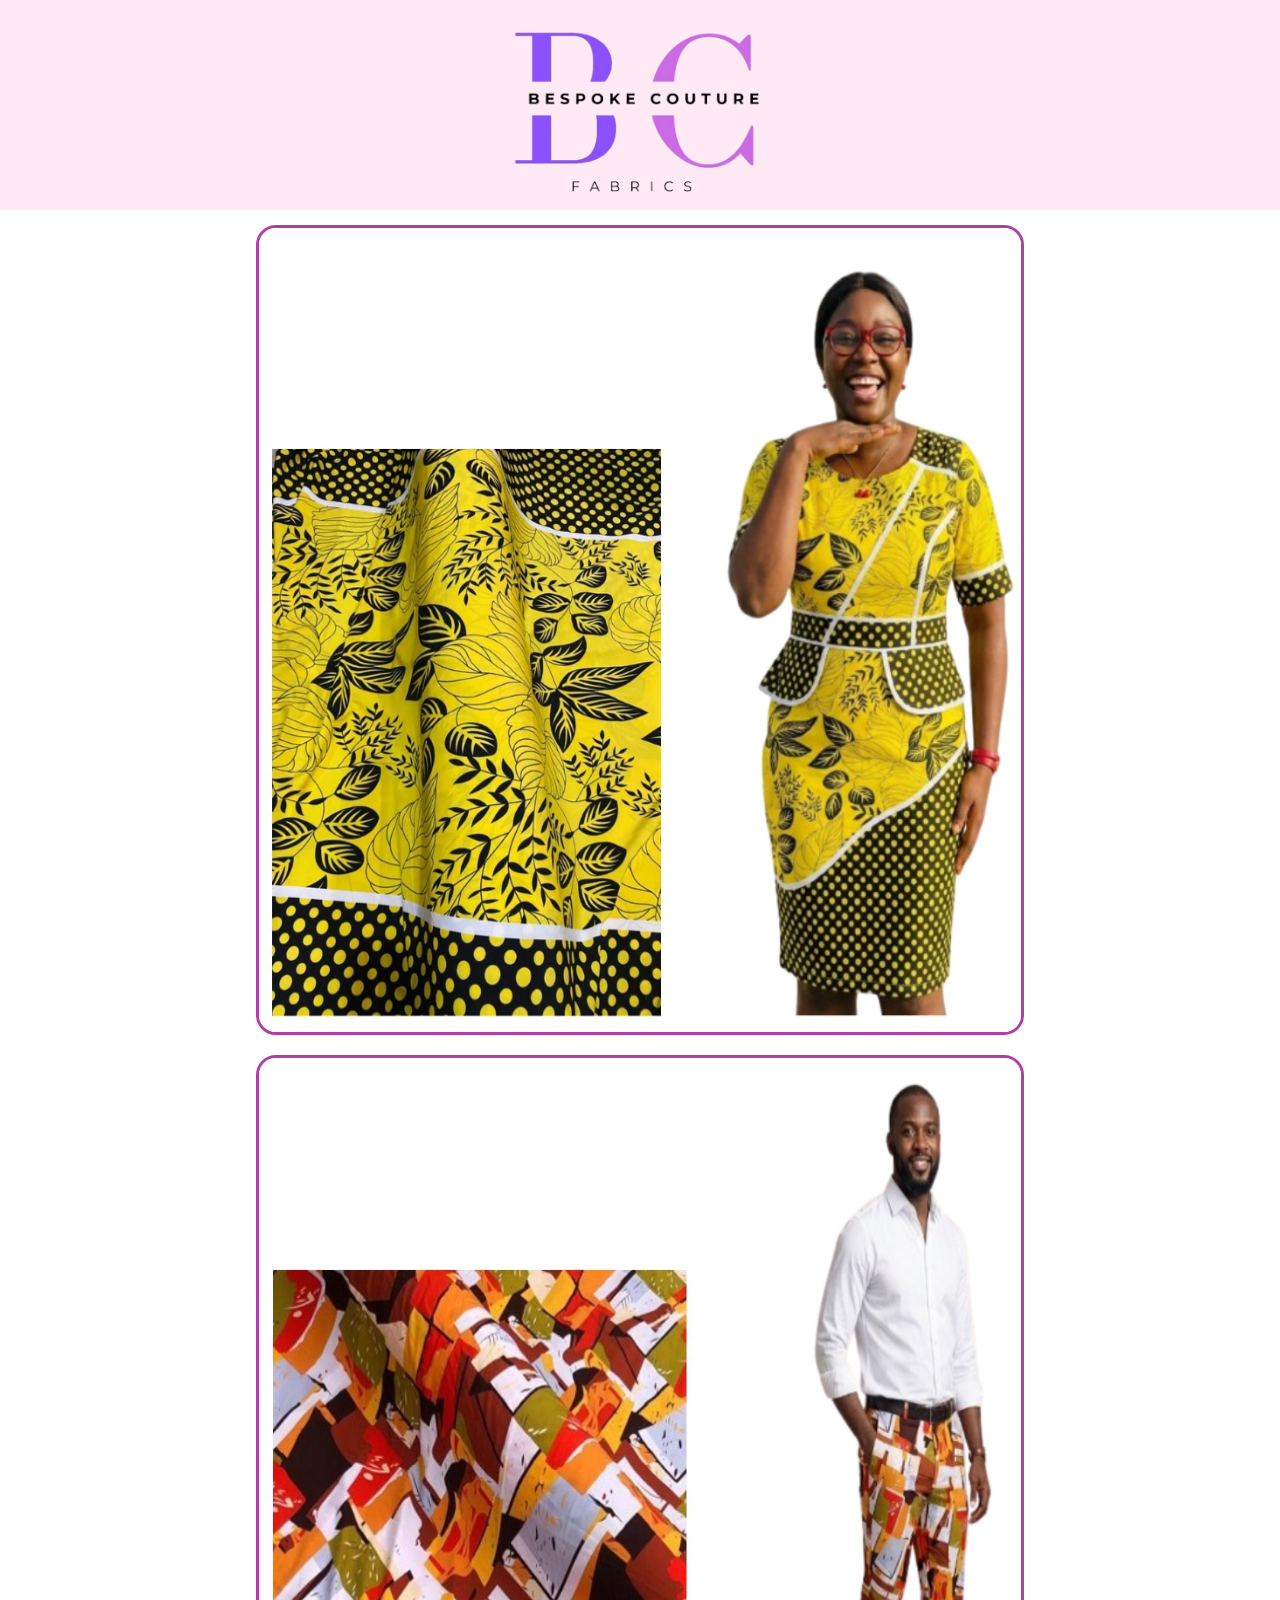
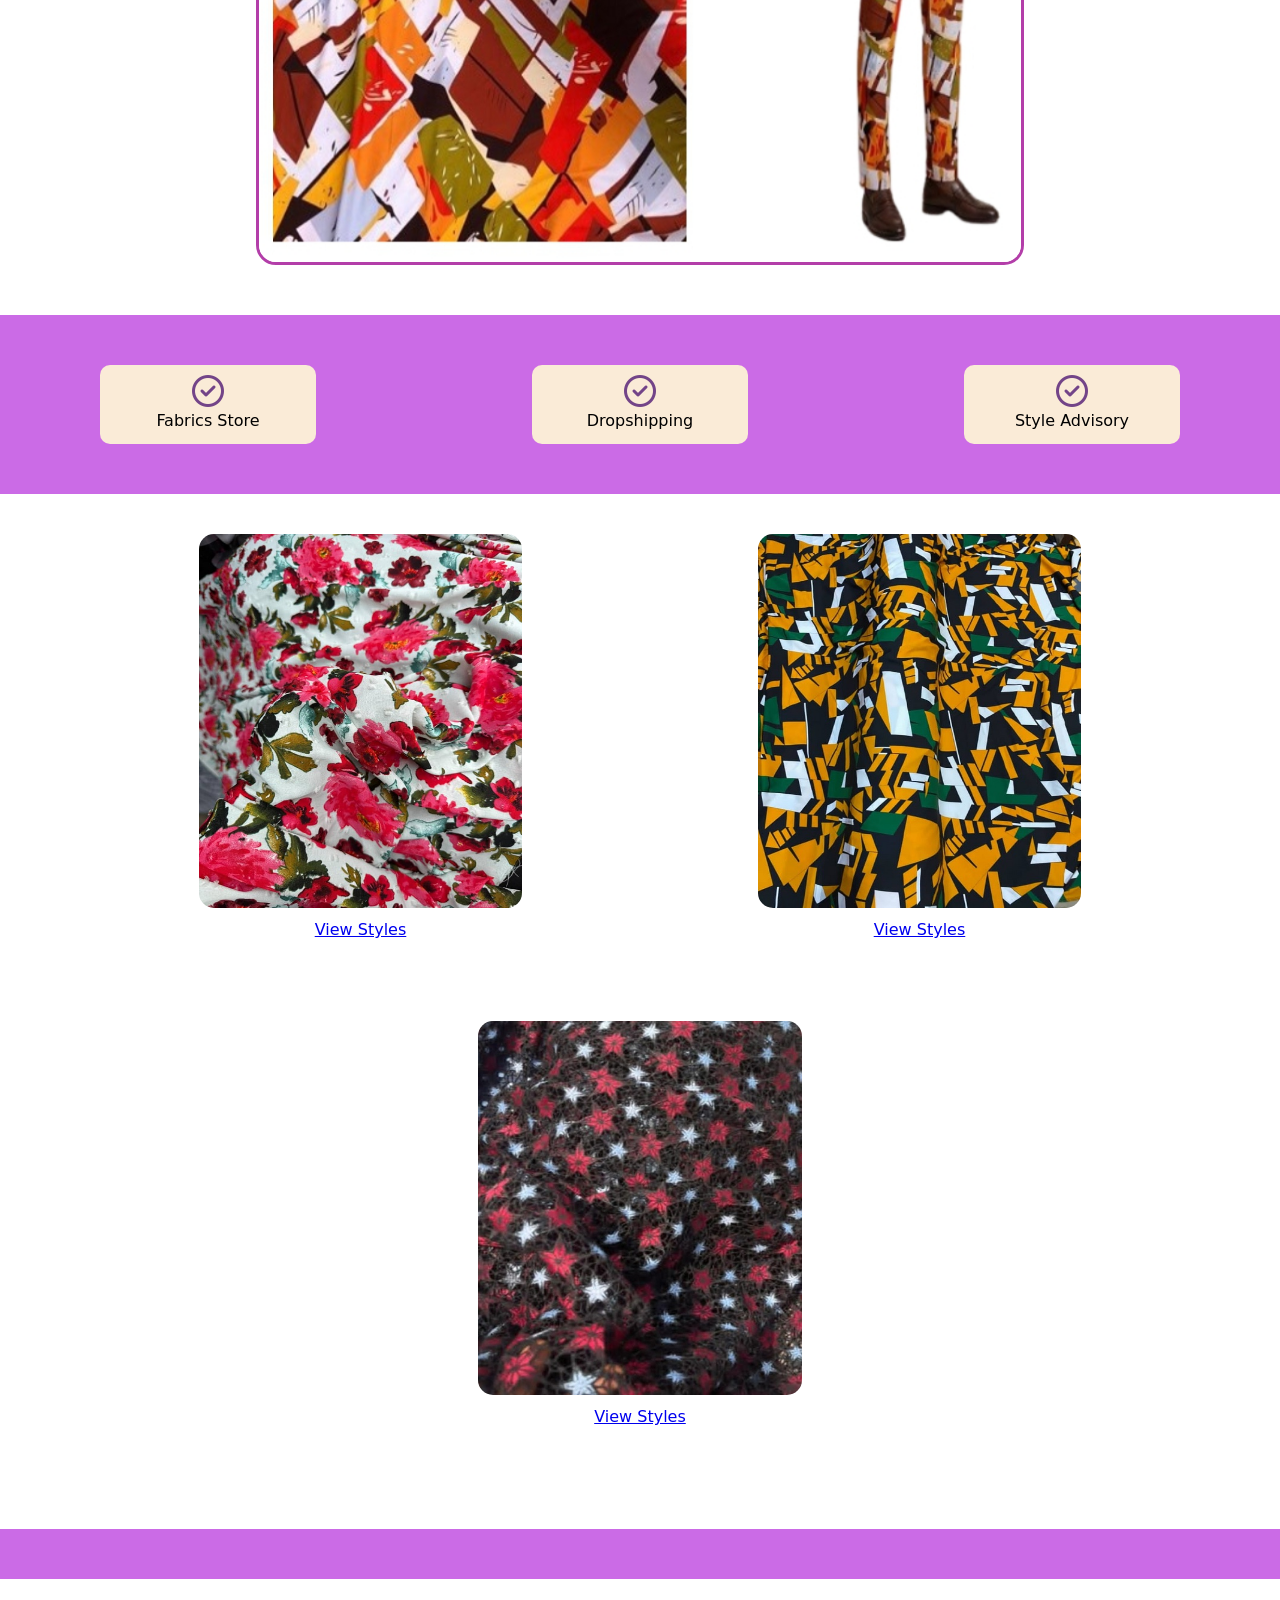
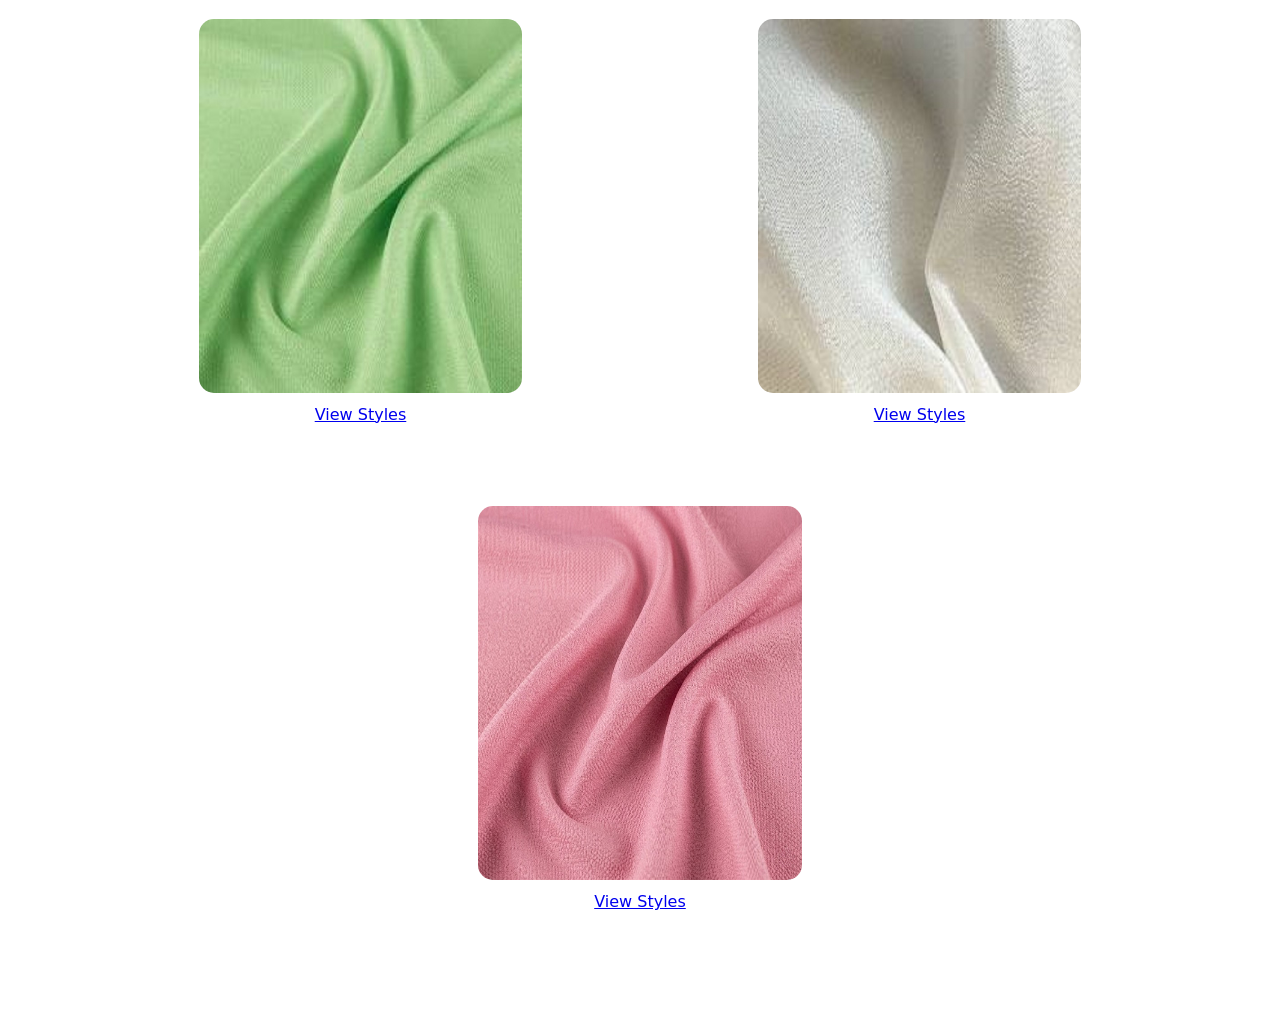
==== index.html @ a85d12b3 "commit all" ====
<!DOCTYPE html>
<html lang="en">
<head>
    <meta charset="UTF-8">
    <meta name="viewport" content="width=device-width, initial-scale=1.0">
    <title>D'lette Collections</title>
    <link rel="stylesheet" href="./style.css">
    <link rel="icon" href="./Images/dlettelogo.png">
    <link rel="stylesheet" href="https://cdnjs.cloudflare.com/ajax/libs/font-awesome/6.5.1/css/all.min.css">
</head>
<body>
<div class="head"><img class="head-image" src="./Images/logo.png"></div>
<div class="banner">
 <img src="./Images/fabricandmodel1.png">
  <img src="./Images/fabricandmodel2.png">
</div>
<main class="services">
<div class="service">
<i class="fa-regular fa-circle-check custom-purple"></i>
 <p>Fabrics Store</p>
 </div>
 <div class="service">
<i class="fa-regular fa-circle-check custom-purple"></i>
 <p>Dropshipping</p>
 </div>
 <div class="service">
<i class="fa-regular fa-circle-check custom-purple"></i>
 <p>Style Advisory</p>
 </div>
</main>
<section class="styles">
    <div class="style">
        <img src="./Images/fabric1.jpg">
        <a href="./model1.html" target="_blank"><p>View Styles</p></a>
    </div>
    <div class="style">
        <img src="./Images/fabric3.jpg">
        <a href="./model2.html"><p>View Styles</p></a>
    </div>
    <div class="style">
        <img src="./Images/fabric5.jpeg">
        <a href="./model.html" target="_blank"><p>View Styles</p></a>
    </div>
</section>
<div class="more"></div>
<section class="styles">
    <div class="style">
        <img src="./Images/crepe1.jfif">
        <a href="./model3.html" target="_blank"><p>View Styles</p></a>
    </div>
    <div class="style">
        <img src="./Images/crepe2.jfif">
        <a href="./model4.html"><p>View Styles</p></a>
    </div>
    <div class="style">
        <img src="./Images/crepe3.jfif">
        <a href="./model5.html" target="_blank"><p>View Styles</p></a>
    </div>
</section>

<script src="./script.js"></script>
</body>
</html>
---- style.css ----
* {
    margin: 0;
    padding: 0;
    box-sizing: border-box;
    /* Using system fonts for performance and native feel */
    font-family: system-ui, -apple-system, BlinkMacSystemFont, 'Segoe UI', Roboto, Oxygen, Ubuntu, Cantarell, 'Open Sans', 'Helvetica Neue', sans-serif;
}
html {
    scroll-behavior: smooth; /* Smooth scrolling for anchor links */
}

body {
    line-height: 1.7;
    color: var(--text-color-dark);
    overflow-x: hidden; /* Prevent horizontal scroll due to potential overflows */
    -webkit-font-smoothing: antialiased; /* Better font rendering for macOS/iOS */
    -moz-osx-font-smoothing: grayscale; /* Better font rendering for macOS/iOS */
    background-color: #fff;
}
.head {
    background-color: rgba(255, 233, 244);
    display: flex;
    align-items: center;
    padding: 15px 20px 5px 20px;
}
.head-home {
    background-color: rgba(255, 233, 244);
    display: flex;
    align-items: center;
    padding: 15px 20px 5px 20px;
}
.head-home a {
    text-decoration: none;
    color: blue;
}
.services {
    background-color:  rgba(203, 107, 230);
    display: flex;
    align-items: center;
    justify-content: space-between;
    padding: 50px 100px;
    margin-top: 50px;

}
.service {
  display: flex;
  flex-direction: column;
  align-items: center;
  justify-content: center;
  background-color: antiquewhite;
  width: 20%;
  border: 10px solid transparent;
  border-radius: 10px;
}
.service:hover {
    transform: translateX(5px);
}

.head-image {
    width: 20vw;
    height: auto;
    display: block;
    margin: 0 auto;
}
.custom-purple {
  color: rgba(115, 68, 136);
  font-size: 2rem;
}


h1 {
font-family: HelveticaNowMTText, HelveticaNowMTTextRegular, "Helvetica Now MT Text", Helvetica, Arial, sans-serif;
font-size: clamp(2em, 4vw, 4em);
font-weight: 400;
color: rgb(179, 62, 169);
text-align: center;
}

span {
    color: rgb(71, 71, 71);
}

.banner {
    display: flex;
    flex-direction: column;
    align-items: center;
    justify-content: space-between;
    flex: 1;
    gap: 20px;
    margin-top: 15px;
}
.banner img {
    height: 90vh;
    width: 60%;
    border: 3px solid  rgb(179, 62, 169);
    border-radius: 20px;
}
.banner img:hover {
    transform: translateY(5px);
}
.styles, .models {
    display: flex;
    flex-wrap: wrap;
    margin: 20px;
    gap: 20px;
    justify-content: center;
    text-align: center;
    padding: 20px;
}

.style img, .model img, .model4 img {
   border-radius: 15px;
   width: 60%;
   height: 80%;
}
.model {
    border-radius: 20px;
    padding-top: 20px;
}
.model4 {
    border-radius: 20px;
    padding-top: 20px;
}
.model img:hover, .model4 img:hover {
    transform: translateY(5px);
}
.price {
    color: grey;
    
}
.more {
    background-color:  rgba(203, 107, 230);
    height: 50px;
}
/* For screens up to 768px wide */
@media (max-width: 768px) {
    .service {
        width: 25%;
    }
}
/* For screens up to 680px wide */
@media (max-width: 680px) {
    .services {
    padding: 50px 40px;

}
    .service {
        width: 30%;
    }
}



/* For screens up to 480px wide (small mobile phones) */
@media (max-width: 480px) {
.head-home {
    display: flex;
    align-items: center;
    padding: 15px 20px 5px 77px;
    }
 .head-image {
    width: 25vw;
 }
 .banner img {
    width: 90%;
    height: auto;
 }
 .services {
    flex-direction: column;
    gap: 20px;

}
    .service {
        width: 90%;
    }
    .service p {
      font-size: clamp(2em, 3vw, 2.6em);
    }
    .model {
        padding-bottom: 15px;
    }

}
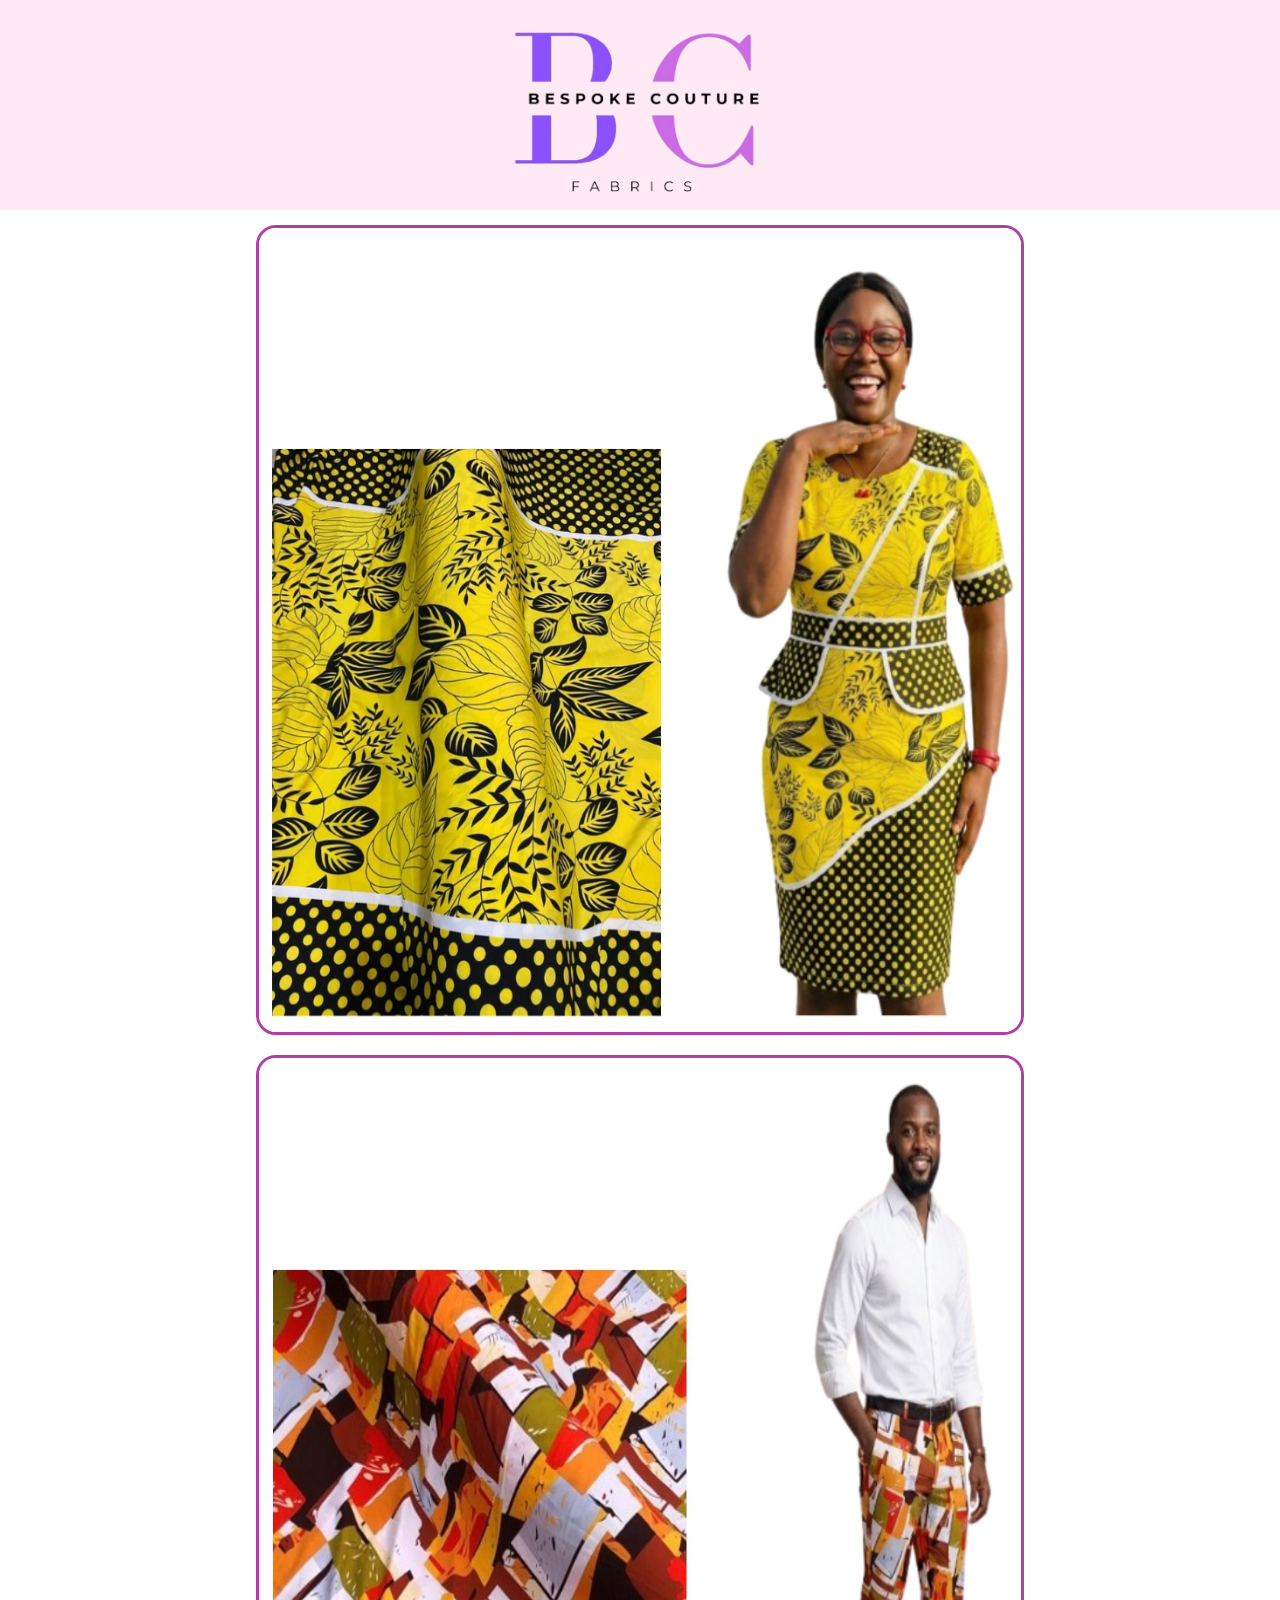
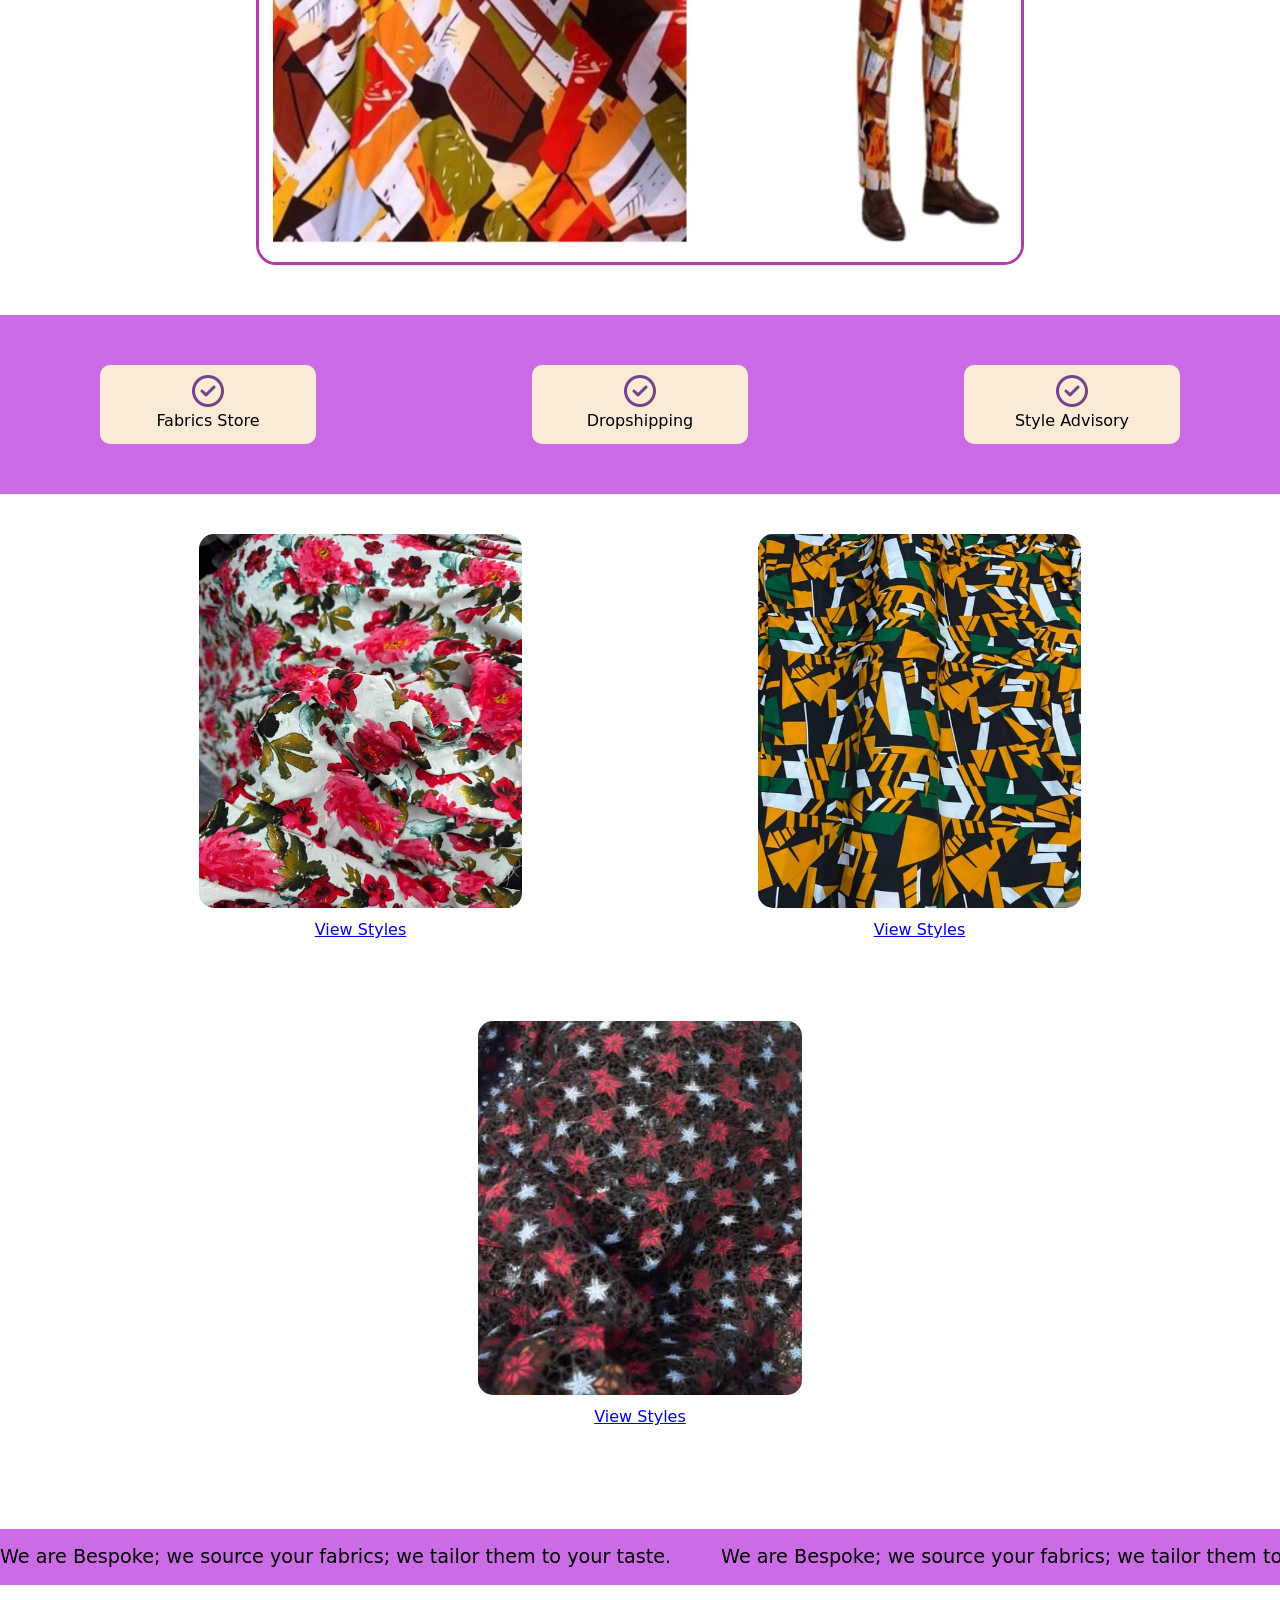
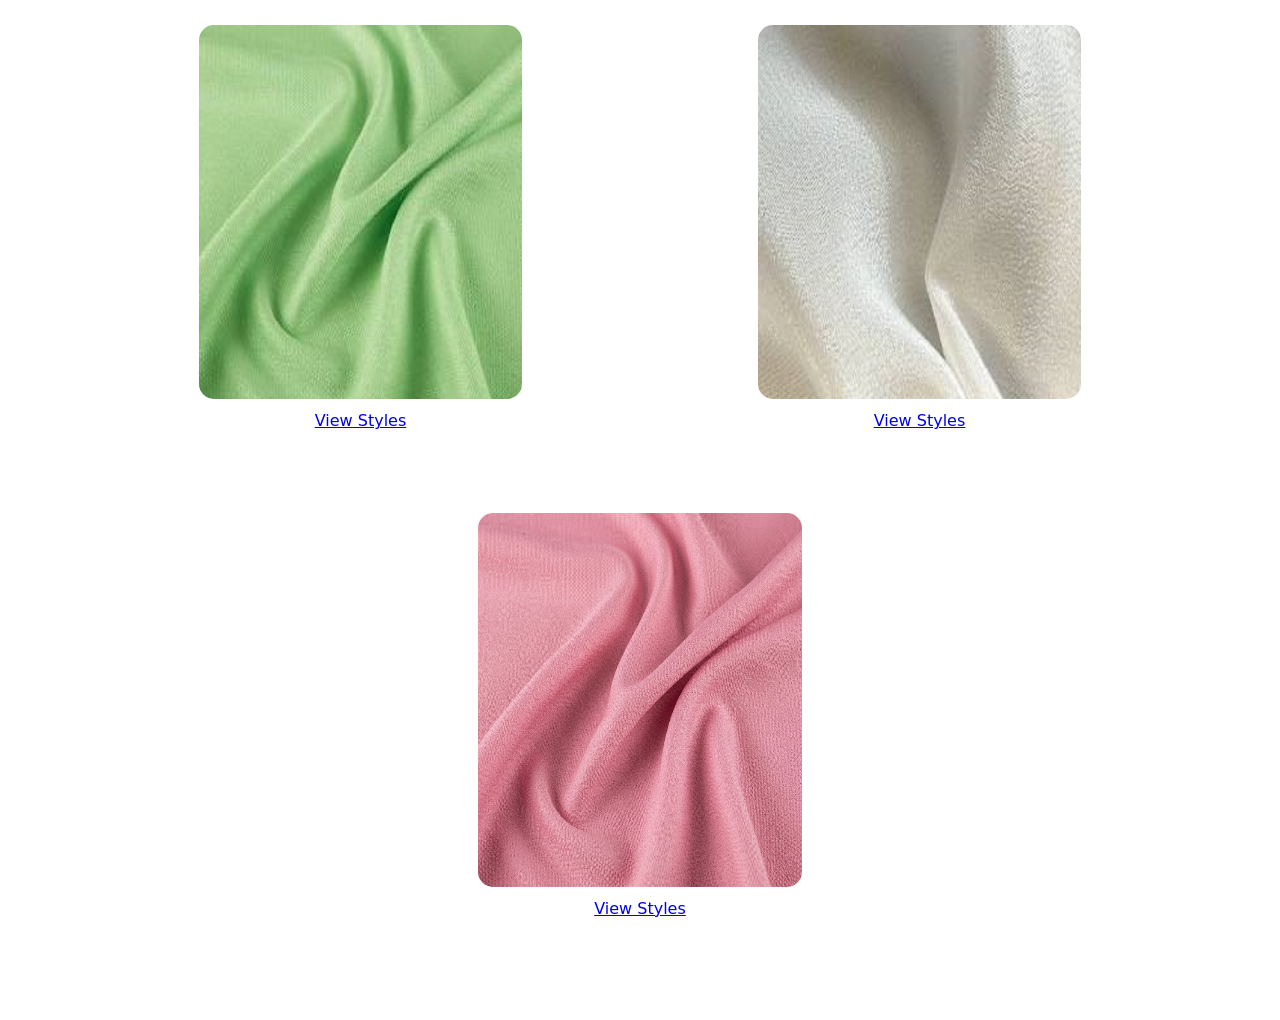
==== commit fcafcfb0: "commit" ====
--- a/index.html
+++ b/index.html
@@ -3,7 +3,7 @@
 <head>
     <meta charset="UTF-8">
     <meta name="viewport" content="width=device-width, initial-scale=1.0">
-    <title>D'lette Collections</title>
+    <title>Bespoke</title>
     <link rel="stylesheet" href="./style.css">
     <link rel="icon" href="./Images/dlettelogo.png">
     <link rel="stylesheet" href="https://cdnjs.cloudflare.com/ajax/libs/font-awesome/6.5.1/css/all.min.css">
@@ -42,7 +42,19 @@
         <a href="./model.html" target="_blank"><p>View Styles</p></a>
     </div>
 </section>
-<div class="more"></div>
+<div class="more">
+    <div class="slider-track" id="sliderTrack">
+      <div class="slider-text">
+        We are Bespoke; we source your fabrics; we tailor them to your taste.
+      </div>
+      <div class="slider-text">
+        We are Bespoke; we source your fabrics; we tailor them to your taste.
+      </div>
+      <div class="slider-text">
+        We are Bespoke; we source your fabrics; we tailor them to your taste.
+      </div>
+    </div>
+</div>
 <section class="styles">
     <div class="style">
         <img src="./Images/crepe1.jfif">
--- a/style.css
+++ b/style.css
@@ -130,8 +130,34 @@
 }
 .more {
     background-color:  rgba(203, 107, 230);
-    height: 50px;
-}
+    width: 100%;
+    overflow: hidden;
+    padding: 12px 0;
+    position: relative;
+    display: flex;
+    align-items: center;
+}
+.slider-track {
+      display: flex;
+      white-space: nowrap;
+      animation: scroll 30s linear infinite;
+    }
+
+    .slider-text {
+      font-size: clamp(1rem, 4vw, 1.2rem); 
+      font-weight: 500;
+      color: var(--text-color-light);
+      padding-right: 50px; /* spacing between repeats */
+
+    }
+@keyframes scroll {
+      0% {
+        transform: translateX(0);
+      }
+      100% {
+        transform: translateX(-50%);
+      }
+    }
 /* For screens up to 768px wide */
 @media (max-width: 768px) {
     .service {
@@ -159,7 +185,7 @@
     padding: 15px 20px 5px 77px;
     }
  .head-image {
-    width: 25vw;
+    width: 35vw;
  }
  .banner img {
     width: 90%;
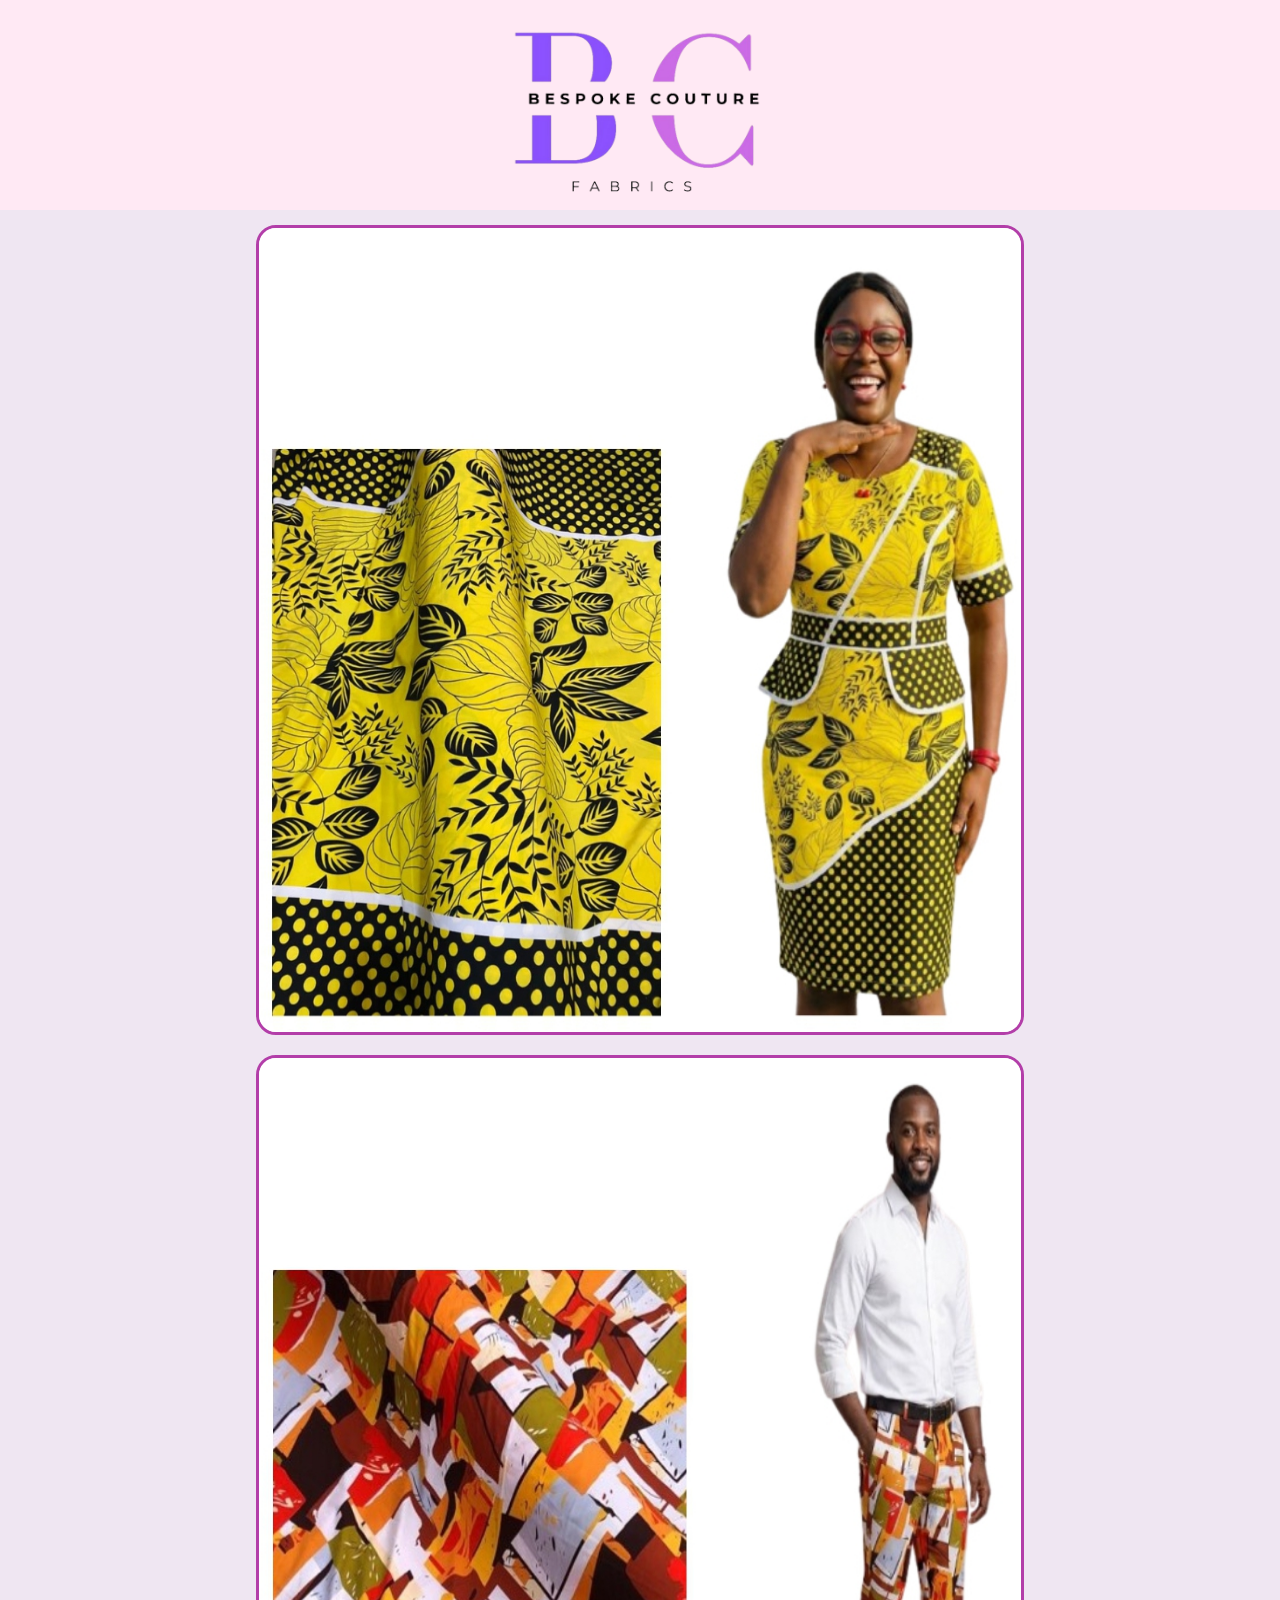
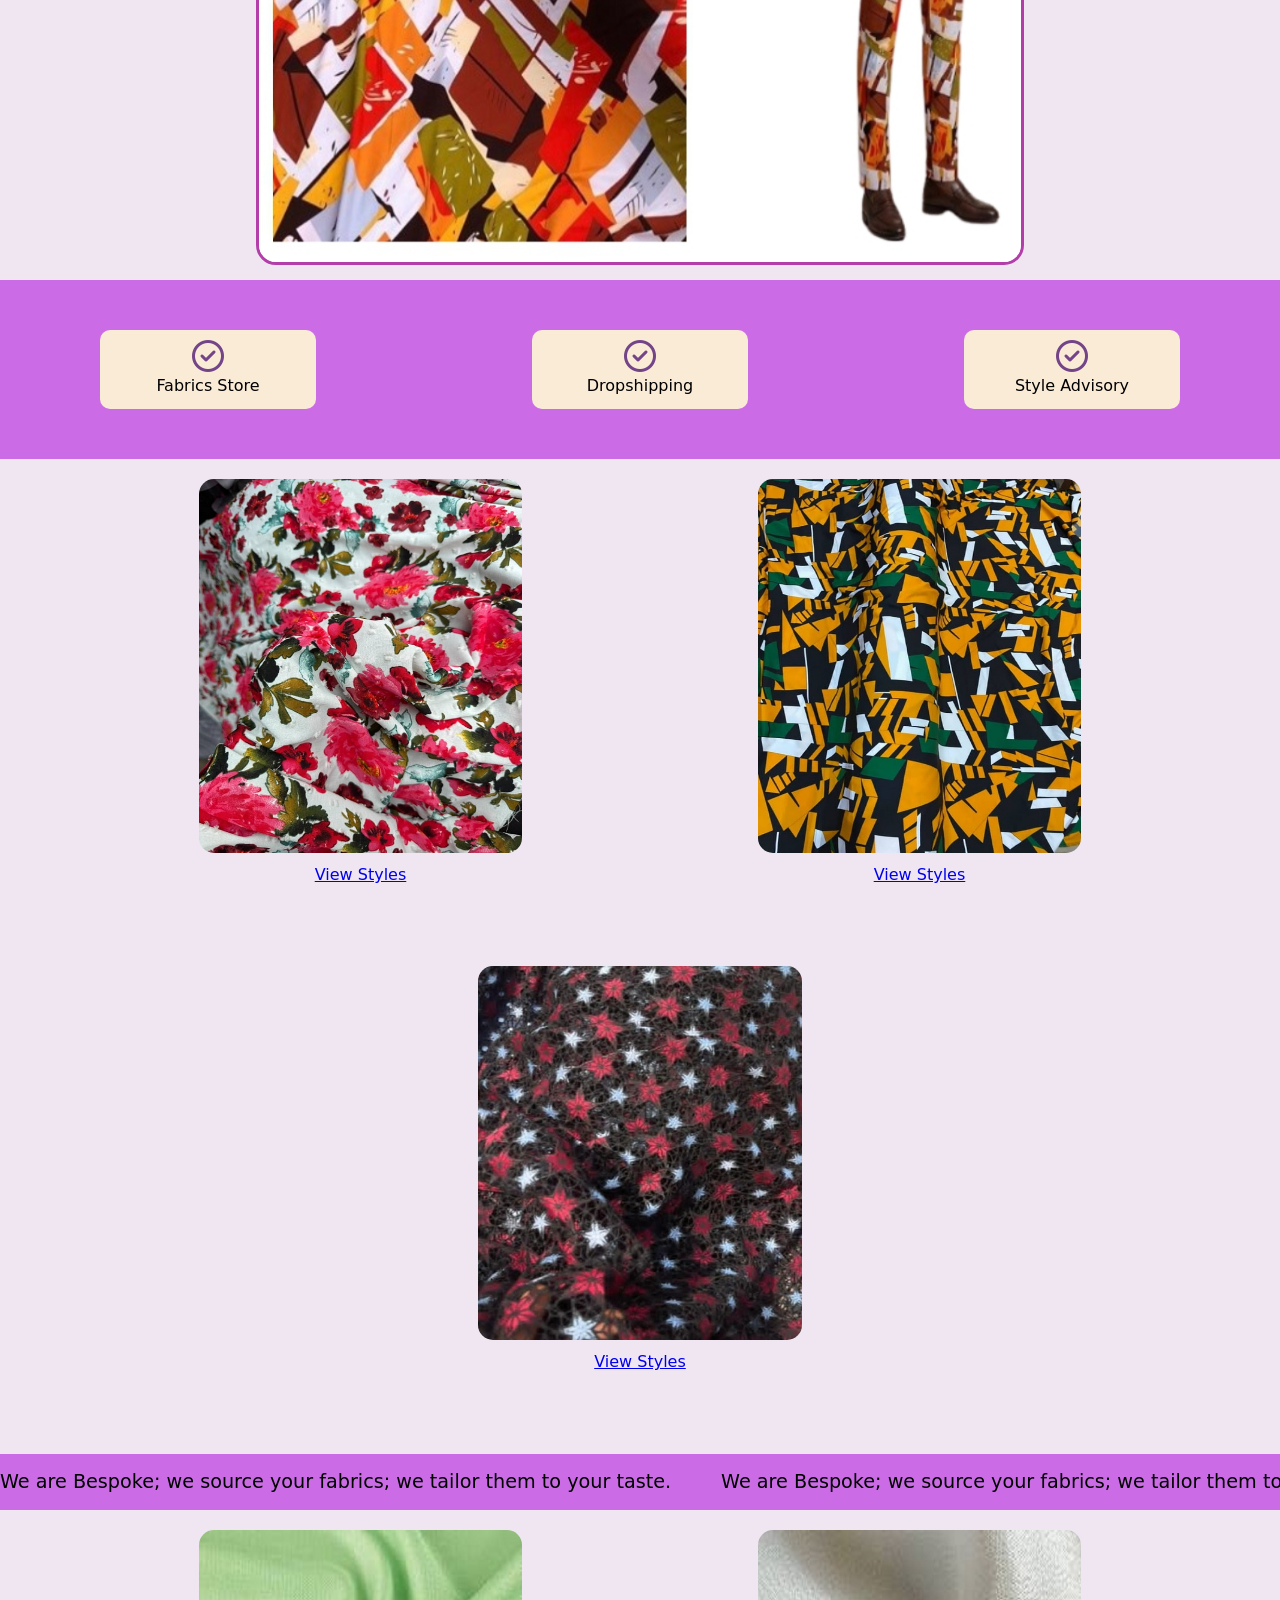
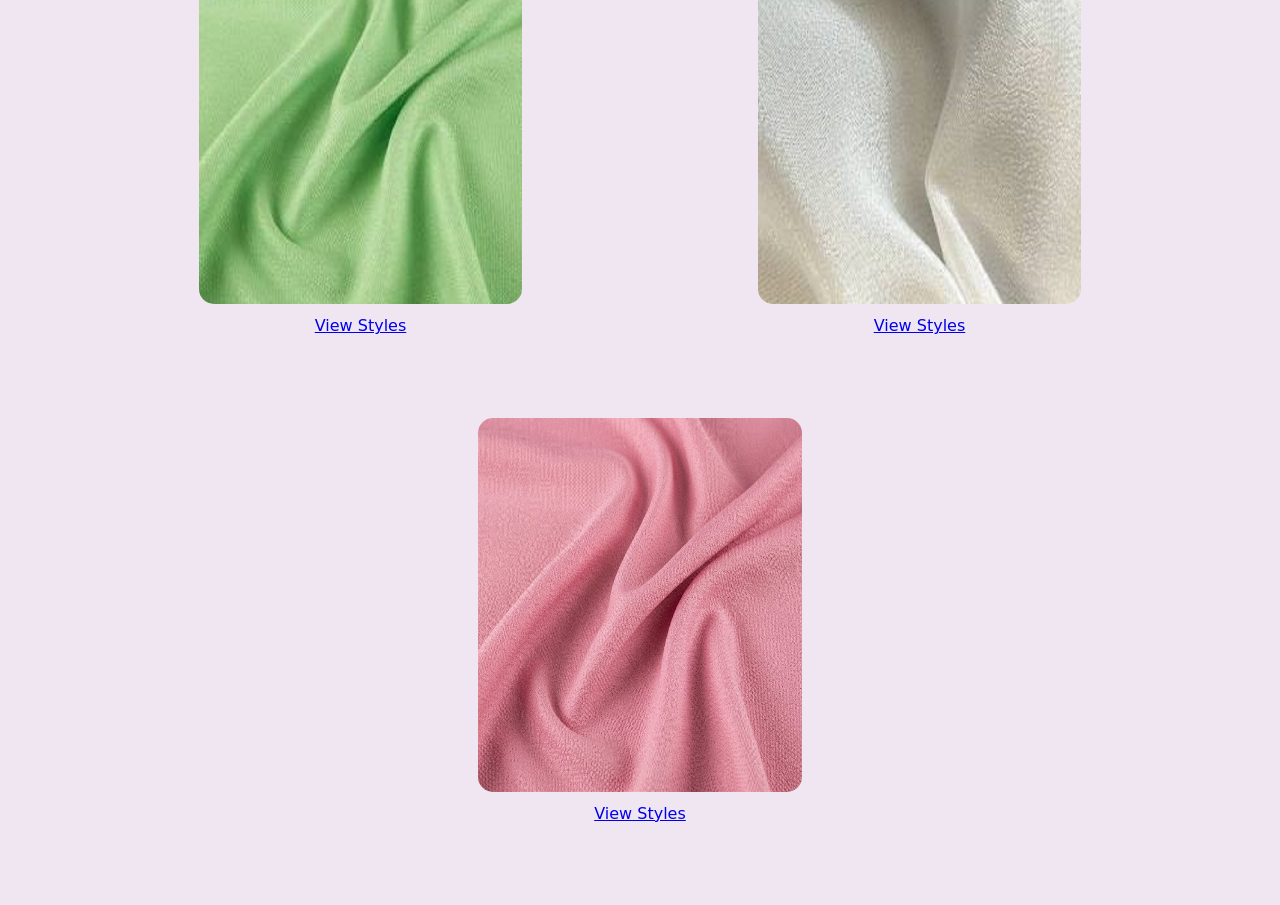
==== commit 427acbdd: "commit" ====
--- a/index.html
+++ b/index.html
@@ -5,7 +5,7 @@
     <meta name="viewport" content="width=device-width, initial-scale=1.0">
     <title>Bespoke</title>
     <link rel="stylesheet" href="./style.css">
-    <link rel="icon" href="./Images/dlettelogo.png">
+    <link rel="icon" href="./Images/bespokelogo.jpg">
     <link rel="stylesheet" href="https://cdnjs.cloudflare.com/ajax/libs/font-awesome/6.5.1/css/all.min.css">
 </head>
 <body>
@@ -58,7 +58,7 @@
 <section class="styles">
     <div class="style">
         <img src="./Images/crepe1.jfif">
-        <a href="./model3.html" target="_blank"><p>View Styles</p></a>
+        <a href="./model5.html" target="_blank"><p>View Styles</p></a>
     </div>
     <div class="style">
         <img src="./Images/crepe2.jfif">
@@ -66,7 +66,7 @@
     </div>
     <div class="style">
         <img src="./Images/crepe3.jfif">
-        <a href="./model5.html" target="_blank"><p>View Styles</p></a>
+        <a href="./model6.html" target="_blank"><p>View Styles</p></a>
     </div>
 </section>
 
--- a/style.css
+++ b/style.css
@@ -39,7 +39,6 @@
     align-items: center;
     justify-content: space-between;
     padding: 50px 100px;
-    margin-top: 50px;
 
 }
 .service {
@@ -87,7 +86,8 @@
     justify-content: space-between;
     flex: 1;
     gap: 20px;
-    margin-top: 15px;
+    padding: 15px 0;
+    background-color: rgba(239, 230, 242);
 }
 .banner img {
     height: 90vh;
@@ -101,17 +101,18 @@
 .styles, .models {
     display: flex;
     flex-wrap: wrap;
-    margin: 20px;
     gap: 20px;
     justify-content: center;
     text-align: center;
     padding: 20px;
+    background-color: rgba(239, 230, 242);
 }
 
 .style img, .model img, .model4 img {
    border-radius: 15px;
    width: 60%;
    height: 80%;
+   
 }
 .model {
     border-radius: 20px;
@@ -205,5 +206,8 @@
     .model {
         padding-bottom: 15px;
     }
-
+.model img, .model4 img {
+   width: 100%;
+   height: auto;  
+}
 }
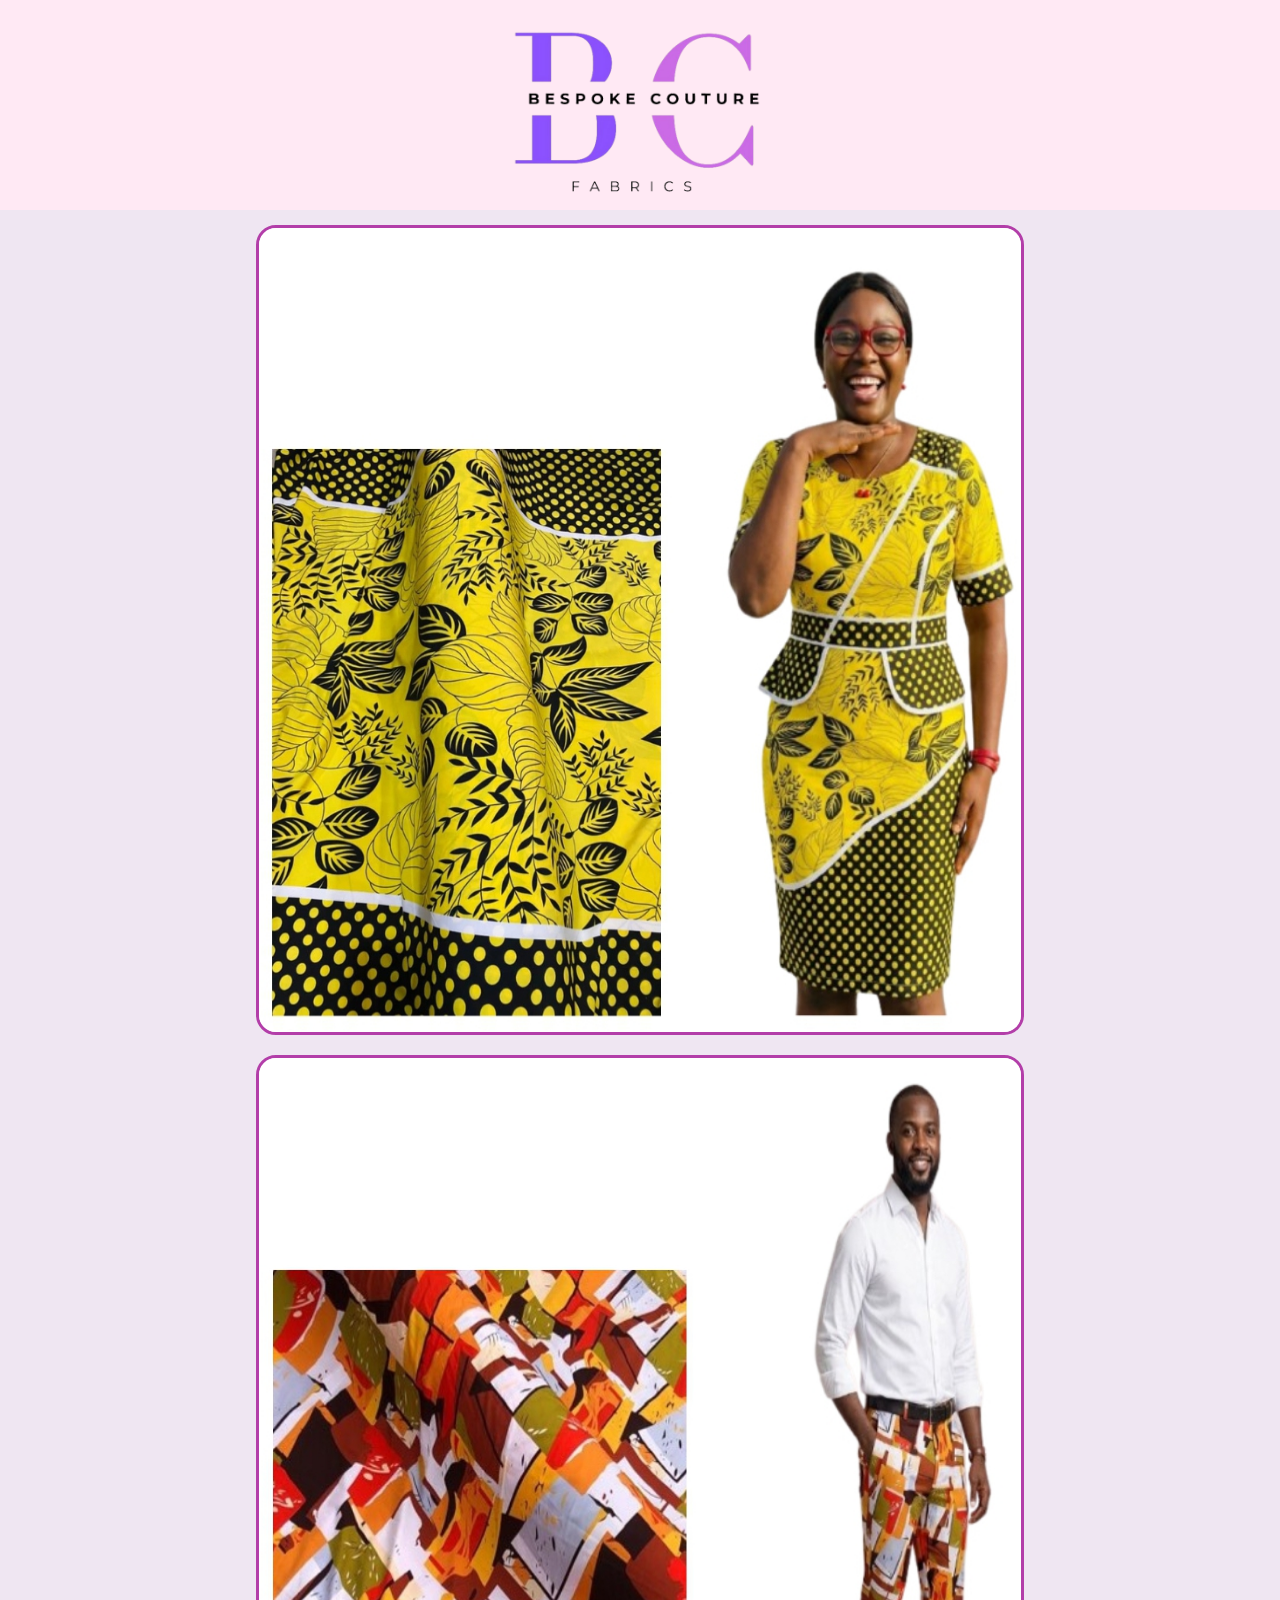
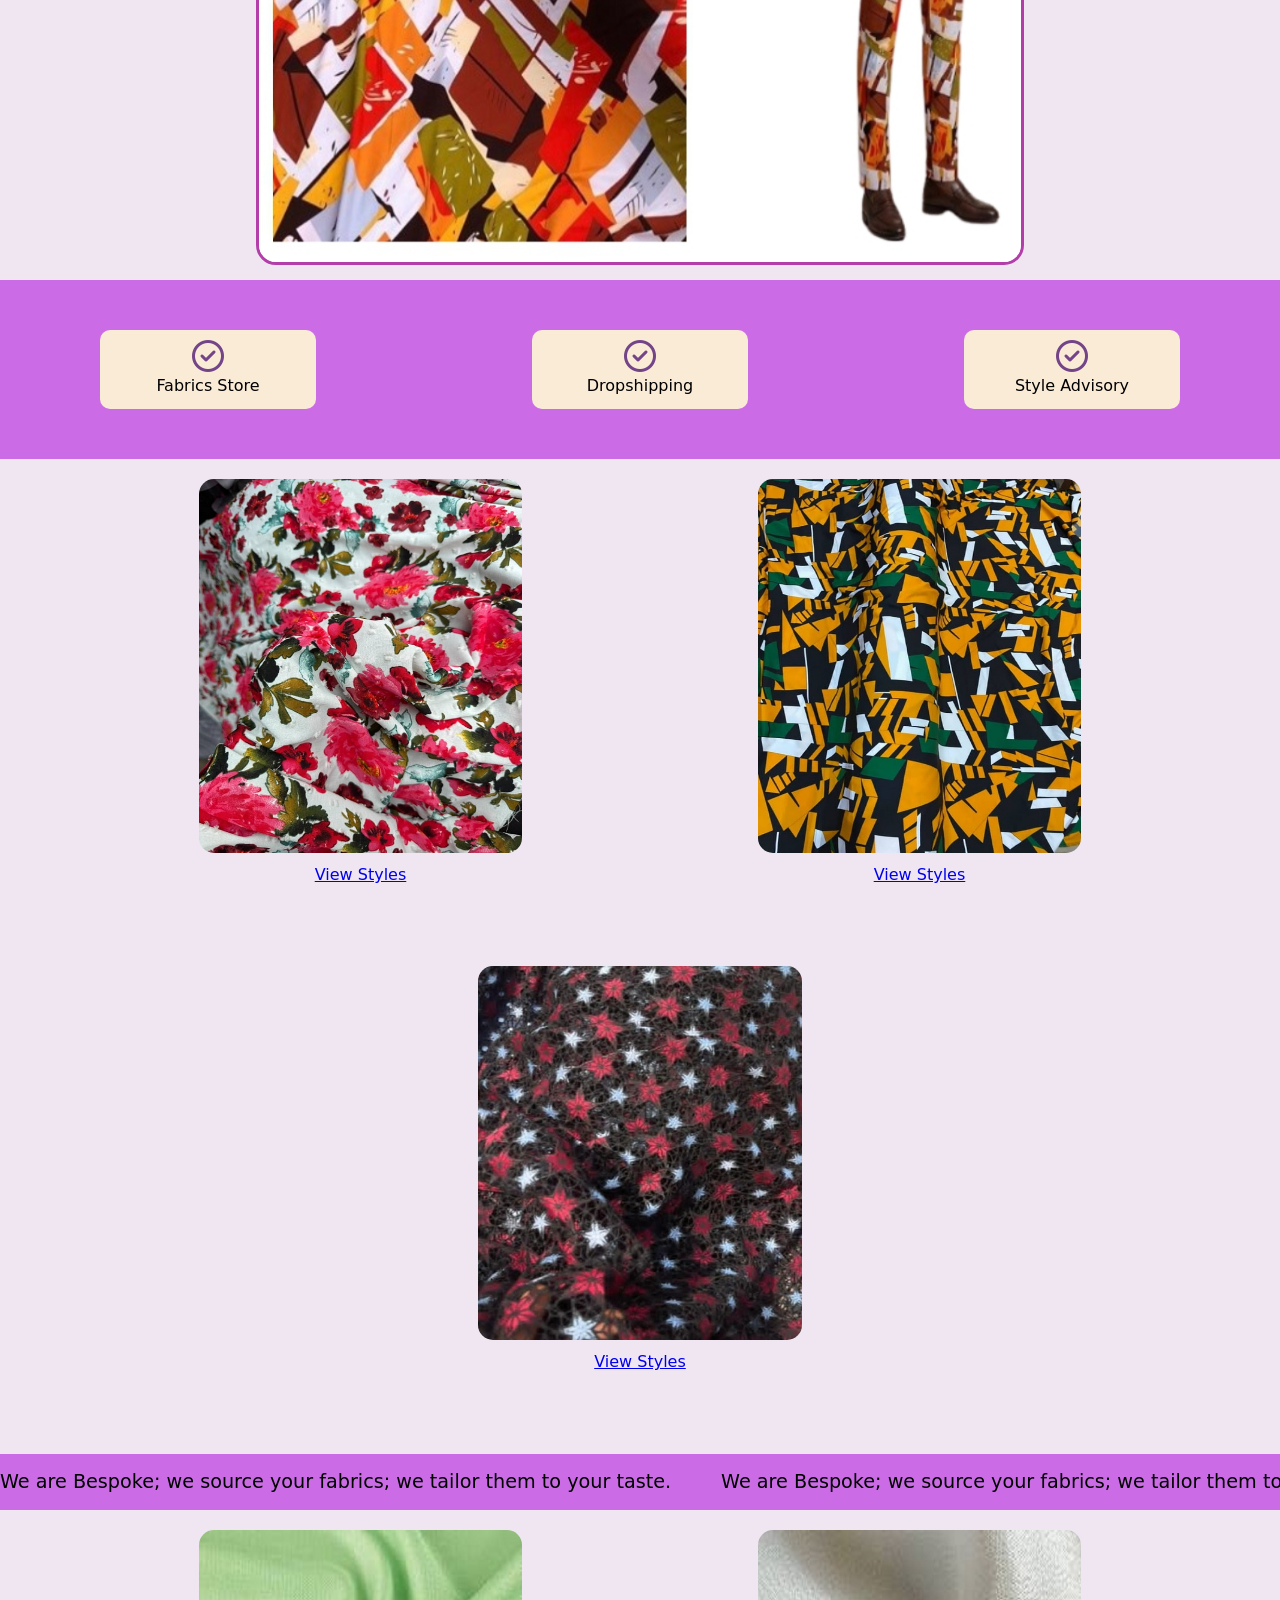
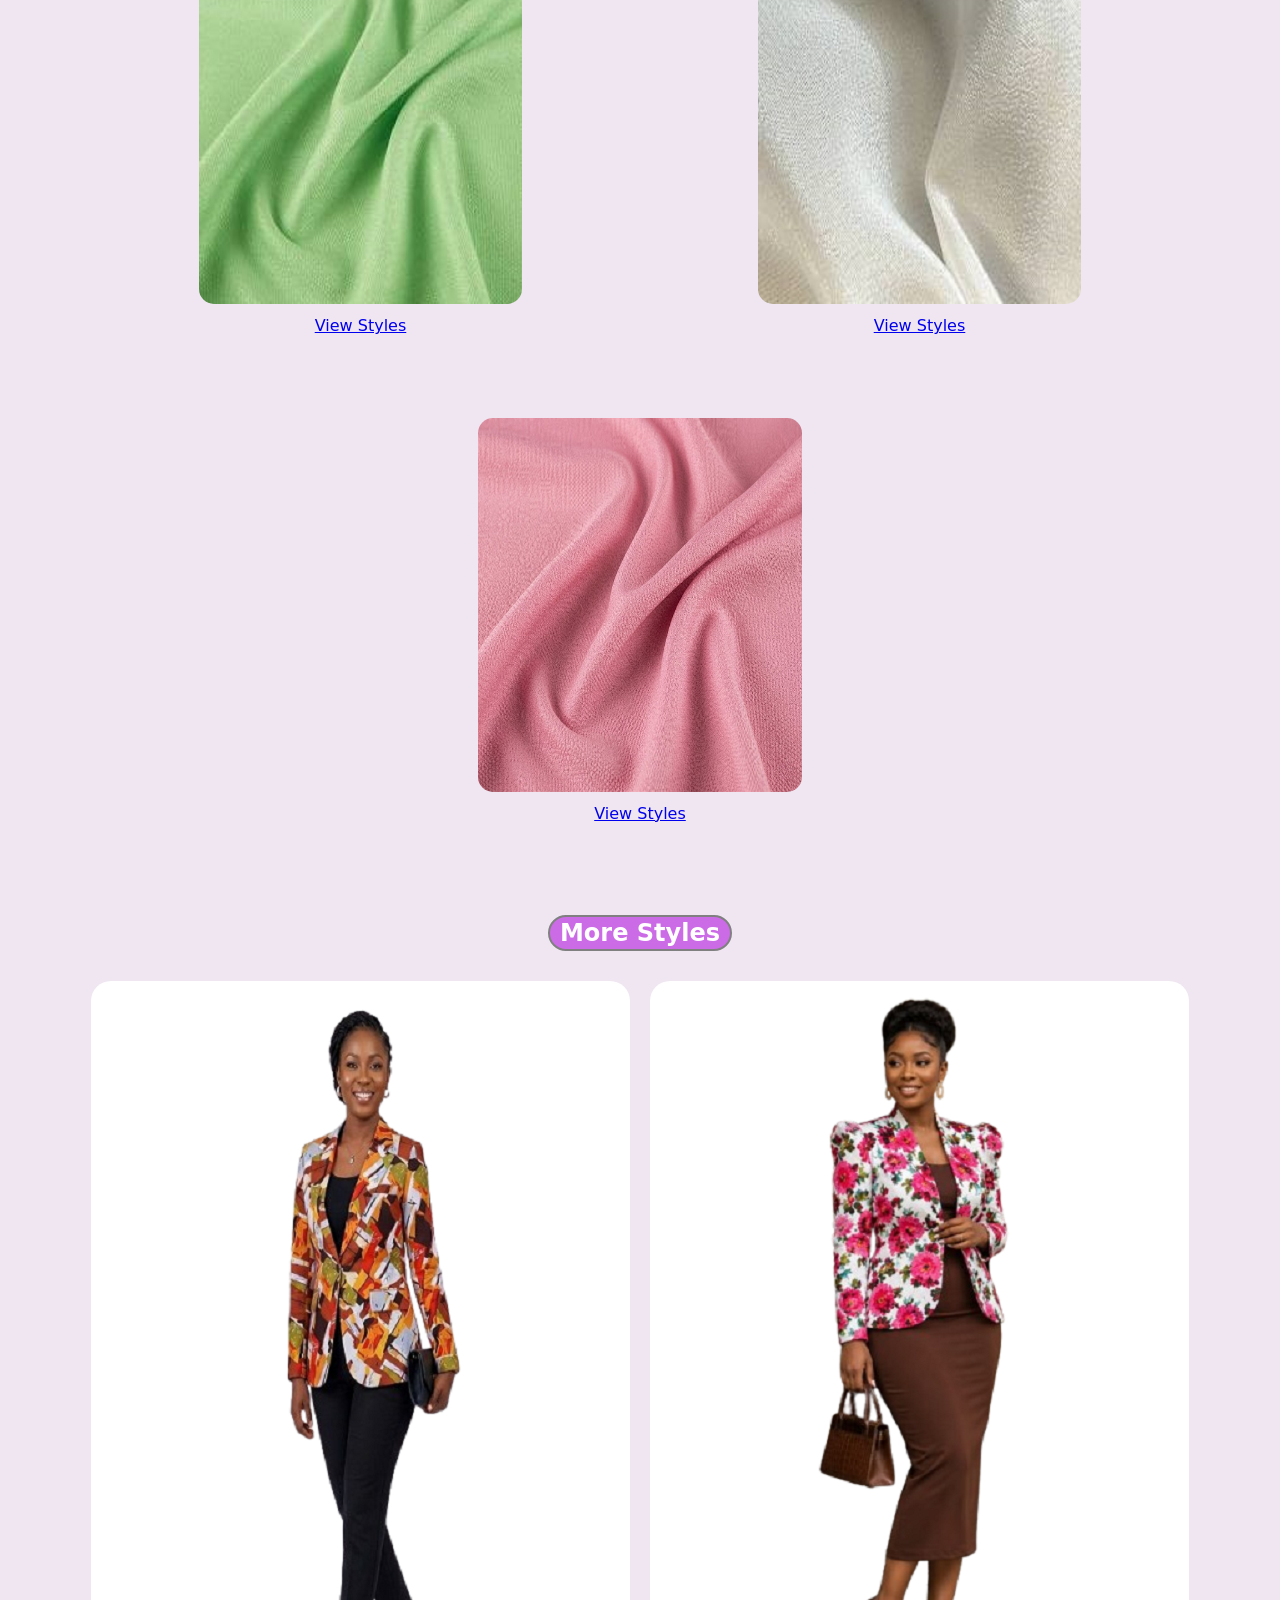
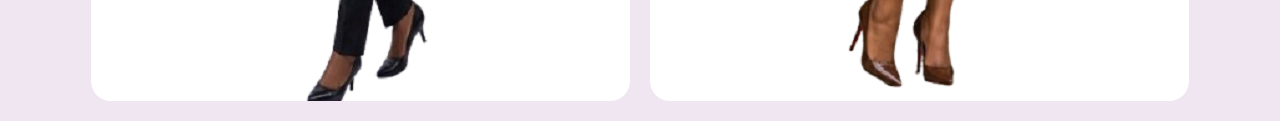
==== commit 3da6553e: "commit" ====
--- a/index.html
+++ b/index.html
@@ -69,7 +69,11 @@
         <a href="./model6.html" target="_blank"><p>View Styles</p></a>
     </div>
 </section>
-
+<button>More Styles</button>
+<div class="styles ms">
+    <img src="./Images/model11.png">
+    <img src="./Images/model27.png">
+</div>
 <script src="./script.js"></script>
 </body>
 </html>
--- a/style.css
+++ b/style.css
@@ -15,7 +15,7 @@
     overflow-x: hidden; /* Prevent horizontal scroll due to potential overflows */
     -webkit-font-smoothing: antialiased; /* Better font rendering for macOS/iOS */
     -moz-osx-font-smoothing: grayscale; /* Better font rendering for macOS/iOS */
-    background-color: #fff;
+    background-color:  rgba(239, 230, 242);
 }
 .head {
     background-color: rgba(255, 233, 244);
@@ -159,6 +159,20 @@
         transform: translateX(-50%);
       }
     }
+    button {
+        display: block;
+        margin: 10px auto;
+        border: 2px solid grey;
+        border-radius: 25px;
+        background-color:  rgba(203, 107, 230);
+        padding: 2px 10px;
+        color: #fff;
+        font-weight: 700;
+        font-size: clamp(1em, 3vw, 1.5em);
+    }
+    .ms img {
+        border-radius: 20px;
+    }
 /* For screens up to 768px wide */
 @media (max-width: 768px) {
     .service {
@@ -173,6 +187,9 @@
 }
     .service {
         width: 30%;
+    }
+    .ms img {
+        width: 70%;
     }
 }
 
